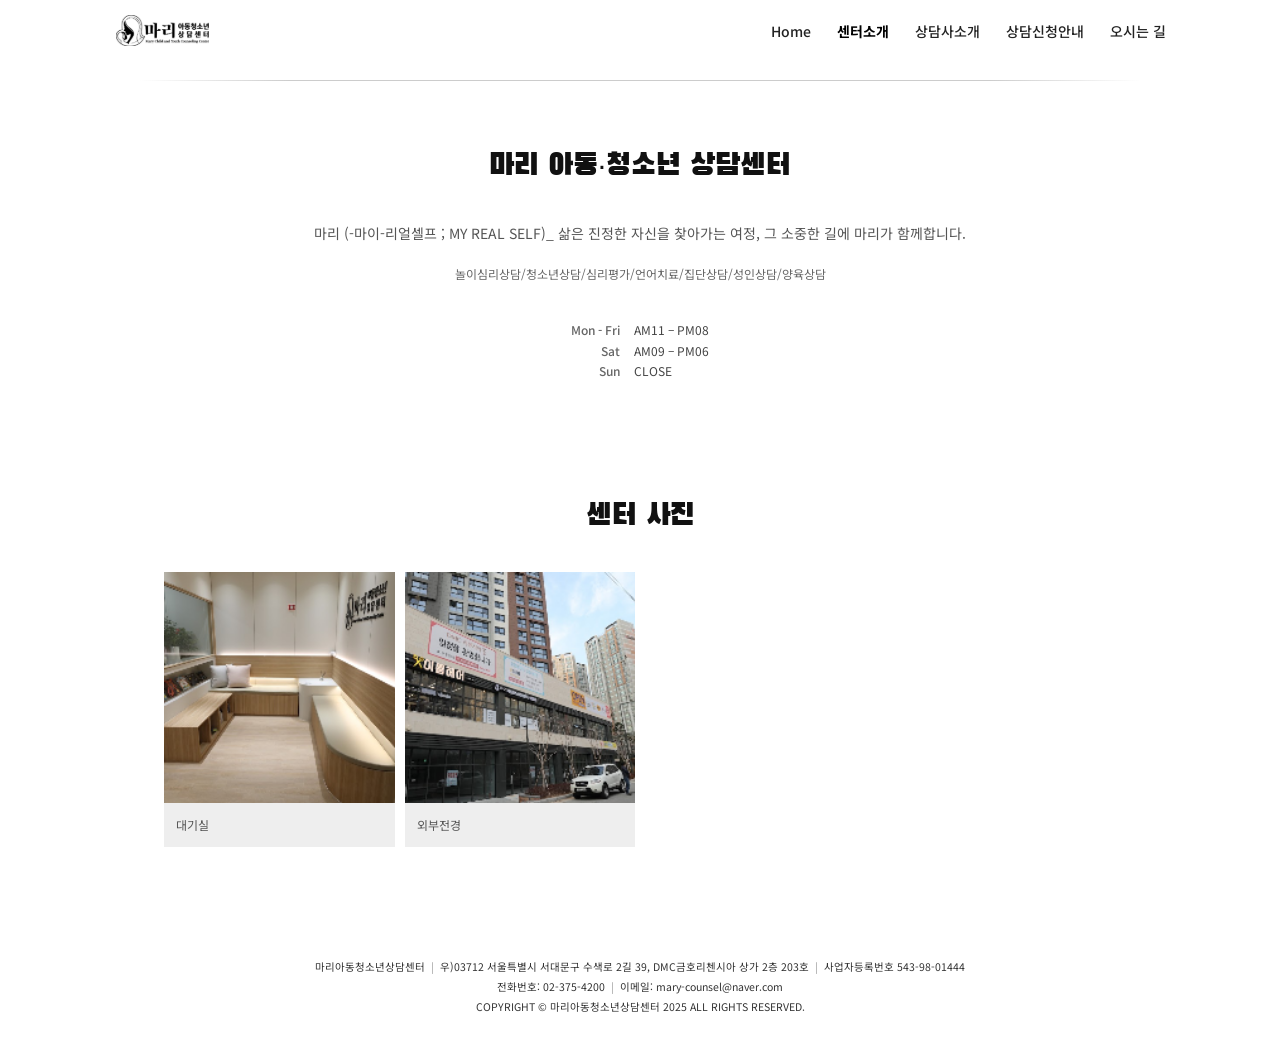
==== about.html @ cae1a4c9 "홈페이지 수정 (2026. 11. 23. 오후 10:30:12)" ====
<!DOCTYPE html>
<html lang="ko">
<head>
<meta charset="UTF-8">
<meta name="viewport" content="width=device-width, initial-scale=1">
<title>센터소개 | 마리아동청소년상담센터</title>
<meta name="description" content="마리아동청소년상담센터 센터소개 — 놀이심리상담, 청소년상담, 심리평가, 언어치료, 집단상담, 성인상담, 양육상담">
<link rel="canonical" href="https://www.mary-counsel.co.kr/about.html">
<meta property="og:type" content="website">
<meta property="og:title" content="센터소개 | 마리아동청소년상담센터">
<meta property="og:description" content="마리아동청소년상담센터 센터소개 — 놀이심리상담, 청소년상담, 심리평가, 언어치료, 집단상담, 성인상담, 양육상담">
<meta property="og:url" content="https://www.mary-counsel.co.kr/about.html">
<meta property="og:image" content="https://www.mary-counsel.co.kr/images/slide2.png">
<meta name="naver-site-verification" content="">
<meta name="google-site-verification" content="">
<link rel="icon" href="images/emblem.png">
<link rel="stylesheet" href="assets/style.css">
</head>
<body>
<header>
  <div class="nav">
    <a href="index.html" class="logo" aria-label="홈으로"><img src="images/logo.png" alt="마리아동청소년상담센터"></a>
    <nav class="menu" id="menu">
      <a href="index.html">Home</a>
      <a href="about.html" class="on">센터소개</a>
      <a href="counselors.html">상담사소개</a>
      <a href="reservation.html">상담신청안내</a>
      <a href="location.html">오시는 길</a>
    </nav>
    <button class="burger" id="burger" aria-label="메뉴" aria-expanded="false"><span></span><span></span><span></span></button>
  </div>
  <div class="hr"></div>
</header>

<main>
<div class="wrap intro">
  <h1 class="page-title">마리 아동·청소년 상담센터</h1>
  <p class="desc">마리 (-마이-리얼셀프 ; MY REAL SELF)_ 삶은 진정한 자신을 찾아가는 여정, 그 소중한 길에 마리가 함께합니다.</p>
  <p class="svc">놀이심리상담/청소년상담/심리평가/언어치료/집단상담/성인상담/양육상담</p>
  <dl class="hours">
    <dt>Mon - Fri</dt><dd>AM11 – PM08</dd>
    <dt>Sat</dt><dd>AM09 – PM06</dd>
    <dt>Sun</dt><dd>CLOSE</dd>
  </dl>
</div>
<div class="wrap">
  <h2 class="page-title gal-title">센터 사진</h2>
  <div class="gallery">
    <figure class="album" data-photos='[&quot;images/waiting.png&quot;]' data-name="대기실">
      <div class="album-img"><img src="images/waiting.png" alt="대기실 1" class="on" loading="lazy"></div>
      <figcaption>대기실</figcaption>
    </figure>
    <figure class="album" data-photos='[&quot;images/exterior.png&quot;]' data-name="외부전경">
      <div class="album-img"><img src="images/exterior.png" alt="외부전경 1" class="on" loading="lazy"></div>
      <figcaption>외부전경</figcaption>
    </figure>
  </div>
</div>
</main>

<footer>
  <span class="line">마리아동청소년상담센터</span><span class="sep">|</span><span class="line">우)03712 서울특별시 서대문구 수색로 2길 39, DMC금호리첸시아 상가 2층 203호</span><span class="sep">|</span><span class="line">사업자등록번호 543-98-01444</span><br>
  <span class="line">전화번호: <a href="tel:023754200">02-375-4200</a></span><span class="sep">|</span><span class="line">이메일: <a href="mailto:mary-counsel@naver.com">mary-counsel@naver.com</a></span><br>
  COPYRIGHT © 마리아동청소년상담센터 2025 ALL RIGHTS RESERVED.
</footer>

<div class="callbar"><a href="tel:023754200">📞 02-375-4200</a></div>
<div class="lightbox" id="lightbox"><button class="lb-x" aria-label="닫기">×</button><button class="lb-prev" aria-label="이전">‹</button><img alt=""><button class="lb-next" aria-label="다음">›</button><p></p></div>
<script src="assets/site.js"></script>
</body>
</html>
---- assets/style.css ----
@import url('https://fonts.googleapis.com/css2?family=Black+Han+Sans&family=Noto+Sans+KR:wght@400;500;700&display=swap');

:root{--brown:#5b4636;--brown-l:#c9b8a6;--beige:#f4ede6;--line:#e6e0da}
*{box-sizing:border-box;margin:0;padding:0}
body{font-family:"Noto Sans KR",-apple-system,"Apple SD Gothic Neo","Malgun Gothic",sans-serif;color:#333;background:#fff;line-height:1.7;word-break:keep-all;font-size:14px}
a{color:inherit;text-decoration:none}
img{max-width:100%;display:block}
button{font:inherit}
.wrap{max-width:1000px;margin:0 auto;padding:0 24px}

/* ===== 헤더 ===== */
header{position:sticky;top:0;z-index:50;background:#fff}
.nav{display:flex;align-items:center;justify-content:space-between;height:64px;max-width:1100px;margin:0 auto;padding:0 24px}
.nav .logo img{height:40px;width:auto}
.menu{display:flex;gap:26px;font-size:14px;font-weight:500}
.menu a{color:#222;padding:4px 0}
.menu a.on,.menu a:hover{font-weight:700;color:#000}
.burger{display:none;background:none;border:0;width:40px;height:40px;cursor:pointer}
.burger span{display:block;width:22px;height:2px;background:#222;margin:5px auto}
.hr{height:1px;background:linear-gradient(to right,transparent,#ccc 15%,#ccc 85%,transparent);max-width:1000px;margin:16px auto 0}

main{min-height:60vh}
.page-title{text-align:center;font-family:"Black Han Sans",sans-serif;font-size:30px;font-weight:400;color:#111;margin:60px 0 30px}

/* ===== 홈 ===== */
.home-emblem{display:flex;justify-content:center;margin:50px 0 40px}
.home-emblem img{width:130px}
.slider{background:#f5f5f5;margin:0 0 60px;padding:24px 0}
.slider .wrap{display:grid;grid-template-columns:300px 1fr;gap:30px;align-items:center;min-height:200px}
.slider h1{font-family:"Black Han Sans",sans-serif;font-weight:400;font-size:24px;line-height:1.4;color:#333;margin-bottom:16px}
.slider p{font-size:14px;color:#333}
.slides{position:relative;aspect-ratio:360/170;overflow:hidden;margin-bottom:-60px;background:#eee}
.slides img{position:absolute;inset:0;width:100%;height:100%;object-fit:cover;opacity:0;transition:opacity .8s}
.slides img.on{opacity:1}
.dots{display:flex;gap:14px;margin-top:22px;font-size:11px}
.dots button{background:none;border:0;color:#bbb;cursor:pointer}
.dots button.on{color:#333;font-weight:700}

/* ===== 센터소개 ===== */
.intro{text-align:center}
.intro .desc{color:#555;margin-bottom:18px}
.intro .svc{font-size:12px;color:#666;margin-bottom:34px}
.hours{display:inline-grid;grid-template-columns:auto auto;gap:0 14px;font-size:12px;text-align:left}
.hours dt{text-align:right;color:#666;font-weight:500}
.hours dd{color:#444}
.gal-title{margin-top:110px}
.gallery{display:grid;grid-template-columns:repeat(4,1fr);gap:10px;margin-bottom:60px}
.album{background:#eee;cursor:zoom-in}
.album-img{position:relative;aspect-ratio:1/1;overflow:hidden}
.album-img img{position:absolute;inset:0;width:100%;height:100%;object-fit:cover;opacity:0;transition:opacity .8s}
.album-img img.on{opacity:1}
.album-img .count{position:absolute;right:8px;top:8px;background:rgba(0,0,0,.55);color:#fff;font-size:11px;padding:2px 8px;border-radius:10px}
.album-img .count::before{content:"▣ "}
.album figcaption{padding:12px;font-size:12px;color:#555}

/* ===== 상담사소개 ===== */
.counselor{padding:10px 0 40px}
.counselor.with-photo{display:grid;grid-template-columns:200px 1fr;gap:36px;align-items:start}
.c-photo img{width:100%;aspect-ratio:3/4;object-fit:cover;border-radius:4px}
.counselor h2{font-family:"Black Han Sans",sans-serif;font-weight:400;font-size:22px;color:#111}
.counselor .field{color:#666;font-size:13px;margin-bottom:20px}
.counselor h3{font-size:14px;font-weight:700;margin:16px 0 4px}
.counselor h3::before{content:"• "}
.counselor ul{list-style:none;padding-left:8px;font-size:13px;color:#444}
.counselor li::before{content:"- "}
.divider{display:flex;justify-content:center;align-items:center;gap:6px;margin:30px 0}
.divider span{display:block;height:1px;width:36px;background:#bbb}
.divider i{display:block;width:16px;height:5px;border:1px solid #bbb;border-radius:3px}

/* ===== 상담신청안내 ===== */
.notice{text-align:center;padding:40px 24px 20px}
.notice h1{font-family:"Black Han Sans",sans-serif;font-weight:400;font-size:26px;color:#222;margin-bottom:26px}
.notice h2{font-family:"Black Han Sans",sans-serif;font-weight:400;font-size:22px;margin:80px 0 34px;color:#222}
.contact-btns{display:flex;justify-content:center;gap:12px;flex-wrap:wrap}
.cbtn{display:flex;flex-direction:column;align-items:center;min-width:240px;padding:16px 26px;border-radius:12px;transition:transform .15s,box-shadow .15s}
.cbtn:hover{transform:translateY(-2px);box-shadow:0 8px 20px rgba(0,0,0,.08)}
.cbtn span{font-size:12px;opacity:.8}
.cbtn b{font-family:"Black Han Sans",sans-serif;font-weight:400;font-size:22px;letter-spacing:.02em}
.cbtn.tel{background:#222;color:#fff}
.cbtn.kakao{background:#FEE500;color:#191600}
.cbtn.kakao b{font-family:"Noto Sans KR",sans-serif;font-weight:700;font-size:17px;line-height:1.9}

/* 상담절차 맵 */
.process{list-style:none;display:grid;grid-template-columns:repeat(var(--n),1fr);gap:0;position:relative;max-width:900px;margin:0 auto}
.process::before{content:"";position:absolute;top:34px;left:calc(50% / var(--n));right:calc(50% / var(--n));border-top:1px dashed var(--brown-l)}
.step{position:relative;display:flex;flex-direction:column;align-items:center;padding:0 6px}
.step .dot{position:relative;width:68px;height:68px;border-radius:50%;background:#fff;border:1px solid var(--brown-l);display:grid;place-items:center;font-size:24px;margin-bottom:14px;transition:background .2s}
.step:hover .dot{background:var(--beige)}
.step .num{position:absolute;top:-8px;left:50%;transform:translateX(-50%);background:var(--brown);color:#fff;font-size:10px;font-weight:700;padding:1px 7px;border-radius:10px;letter-spacing:.05em}
.step .txt strong{display:block;font-size:14px;font-weight:500;color:#222}
.step .txt small{display:block;font-size:12px;color:#888;margin-top:2px}

.times{list-style:none;display:inline-block;text-align:left}
.times li{display:flex;gap:18px;padding:10px 4px;border-bottom:1px solid var(--line);font-size:14px}
.times li:last-child{border-bottom:0}
.times .d{min-width:120px;color:#666}
.times .t{color:#222;font-weight:500}

/* ===== 오시는 길 ===== */
.mapbox{position:relative;margin-top:20px;height:300px;overflow:hidden;background:#eee}
.map{width:100%;height:100%;border:0;pointer-events:none}
.map-hit{position:absolute;inset:0;background:transparent;border:0;cursor:pointer;display:flex;align-items:flex-end;justify-content:center;padding:14px}
.map-hit span{background:rgba(255,255,255,.95);border:1px solid #ddd;border-radius:20px;padding:7px 16px;font-size:12px;box-shadow:0 2px 8px rgba(0,0,0,.08)}
.map-sheet{position:absolute;inset:0;background:rgba(0,0,0,.35);display:none;align-items:center;justify-content:center}
.map-sheet.on{display:flex}
.sheet-in{background:#fff;border-radius:14px;padding:22px 22px 14px;text-align:center;min-width:280px}
.sheet-in p{font-weight:700;margin-bottom:14px}
.apps{display:flex;gap:10px;justify-content:center}
.app{display:flex;flex-direction:column;align-items:center;gap:6px;font-size:12px;width:76px}
.app i{font-style:normal;width:48px;height:48px;border-radius:14px;display:grid;place-items:center;font-weight:800;font-size:20px;color:#fff}
.app.kakao i{background:#FEE500;color:#3c1e1e}
.app.naver i{background:#03C75A}
.app.tmap i{background:linear-gradient(135deg,#ff2f64,#6a3cff)}
.sheet-x{margin-top:14px;background:none;border:0;color:#888;font-size:13px;cursor:pointer}
.tmap-note{display:none;color:#c44;font-size:11px;margin-top:6px}
.tmap-note.on{display:block}
.map-links{display:flex;gap:8px;justify-content:flex-end;margin-top:10px}
.map-links .app{flex-direction:row;width:auto;border:1px solid #ddd;border-radius:6px;padding:5px 12px 5px 6px}
.map-links .app i{width:22px;height:22px;border-radius:6px;font-size:11px}
.loc-row{display:grid;grid-template-columns:1fr 1fr;gap:30px;padding:70px 0 0}
.loc-row h2{font-family:"Black Han Sans",sans-serif;font-weight:400;font-size:24px;color:#111}
.loc-row .lead{font-weight:700;font-size:15px;margin-bottom:24px}
.loc-row h3{font-size:14px;font-weight:700;margin-top:14px}
.loc-row h3::before{content:"• "}
.loc-row p{font-size:13px;padding-left:8px}
.loc-row p.lead{padding-left:0}
.biz p{letter-spacing:.05em;padding-left:0}

/* ===== 푸터 ===== */
footer{text-align:center;font-size:10.5px;color:#333;padding:50px 20px 40px;line-height:1.9}
footer .sep{margin:0 6px;color:#999}

/* ===== 사진 크게보기 ===== */
.lightbox{position:fixed;inset:0;background:rgba(0,0,0,.88);display:none;align-items:center;justify-content:center;z-index:100;padding:20px}
.lightbox.on{display:flex}
.lightbox img{max-height:85vh;max-width:88vw}
.lightbox p{position:absolute;bottom:22px;color:#fff;font-size:14px}
.lightbox button{position:absolute;background:none;border:0;color:#fff;font-size:44px;cursor:pointer;padding:10px 16px;line-height:1}
.lb-x{top:10px;right:10px}
.lb-prev{left:6px;top:50%;transform:translateY(-50%)}
.lb-next{right:6px;top:50%;transform:translateY(-50%)}

/* 상담사 목록 카드 */
.c-grid{display:grid;grid-template-columns:repeat(auto-fill,minmax(180px,1fr));gap:22px;margin-bottom:70px}
.c-card{display:block;border:1px solid var(--line);border-radius:6px;overflow:hidden;background:#fff;transition:transform .2s,box-shadow .2s}
.c-card:hover{transform:translateY(-4px);box-shadow:0 12px 26px rgba(0,0,0,.08)}
.c-card-img{aspect-ratio:3/4;background:var(--beige);overflow:hidden}
.c-card-img>img{width:100%;height:100%;object-fit:cover}
.c-card-img .noimg{display:grid;place-items:center;width:100%;height:100%}
.c-card-img .noimg img{width:45%;opacity:.35;mix-blend-mode:multiply}
.c-card-txt{padding:14px 16px 16px}
.c-card-txt .role{display:block;font-size:12px;color:#888}
.c-card-txt strong{display:block;font-family:"Black Han Sans",sans-serif;font-weight:400;font-size:20px;color:#111;margin:2px 0 6px}
.c-card-txt p{font-size:12px;color:#666;line-height:1.6}
.c-card-txt .more{display:block;margin-top:10px;font-size:12px;color:var(--brown);font-weight:700}

/* 상담사 상세 (카드를 누르면 표시) */
.c-detail{display:none;scroll-margin-top:90px;padding-bottom:40px}
.c-detail:target{display:block}
.cwrap:has(.c-detail:target) .c-grid{display:none}
.c-back{display:inline-block;font-size:13px;color:#666;margin-bottom:24px}
.c-back:hover{color:#000}
.c-nav{display:flex;justify-content:space-between;font-size:13px;color:#666}
.c-nav a:hover{color:#000}

.callbar{display:none}

@media (max-width:768px){
  .burger{display:block}
  .menu{position:absolute;top:64px;left:0;right:0;background:#fff;flex-direction:column;gap:0;padding:0 24px 12px;border-bottom:1px solid #eee;display:none}
  .menu.open{display:flex}
  .menu a{padding:12px 0;border-bottom:1px solid #f0f0f0}
  .slider .wrap{grid-template-columns:1fr}
  .slides{margin-bottom:0}
  .gallery{grid-template-columns:1fr 1fr}
  .counselor.with-photo{grid-template-columns:1fr;gap:16px}
  .c-grid{grid-template-columns:1fr 1fr;gap:12px}
  .c-card-txt strong{font-size:18px}
  .c-photo{max-width:200px}
  .process{grid-template-columns:1fr;max-width:300px;gap:18px}
  .process::before{top:34px;bottom:34px;left:34px;right:auto;border-top:0;border-left:1px dashed var(--brown-l)}
  .step{flex-direction:row;gap:18px;text-align:left;padding:0}
  .step .dot{margin-bottom:0;flex:none}
  .cbtn{min-width:0;width:100%}
  .loc-row{grid-template-columns:1fr;gap:16px;padding-top:50px}
  .map-links{justify-content:center}
  footer{padding-bottom:90px}
  footer .sep{display:none}
  footer .line{display:block}
  .callbar{display:flex;gap:8px;position:fixed;left:0;right:0;bottom:0;z-index:60;background:#fff;border-top:1px solid #eee;padding:10px 12px calc(10px + env(safe-area-inset-bottom))}
  .callbar a{flex:1;text-align:center;background:var(--brown);color:#fff;border-radius:8px;padding:12px;font-weight:700;font-size:15px}
  .callbar a.kakao{background:#FEE500;color:#191600}
}
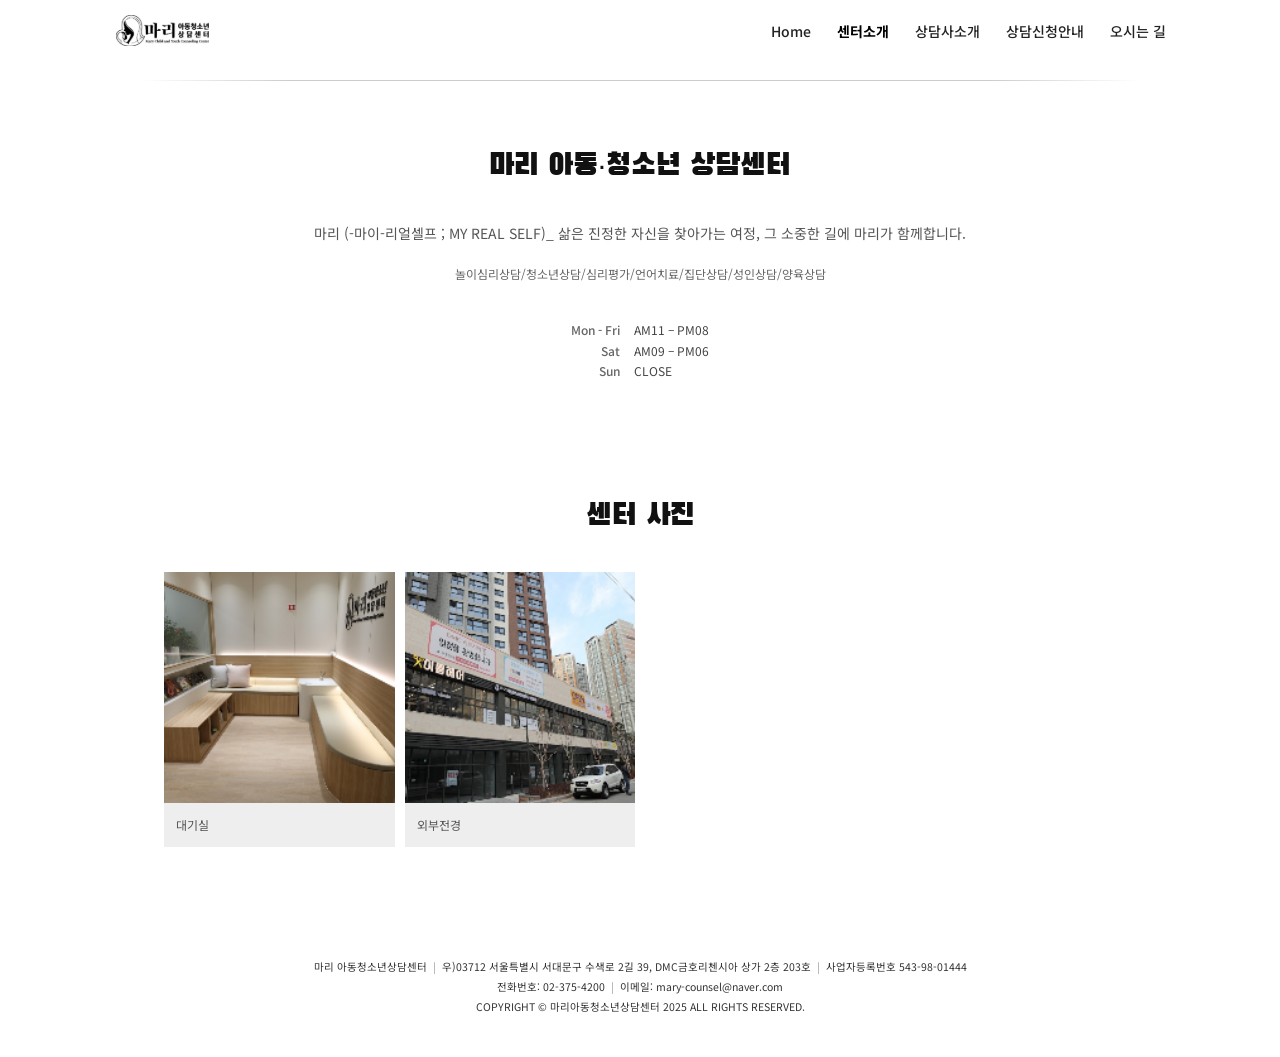
==== commit 6544211c: "홈페이지 수정 (2026. 11. 23. 오후 10:37:40)" ====
--- a/about.html
+++ b/about.html
@@ -3,12 +3,12 @@
 <head>
 <meta charset="UTF-8">
 <meta name="viewport" content="width=device-width, initial-scale=1">
-<title>센터소개 | 마리아동청소년상담센터</title>
-<meta name="description" content="마리아동청소년상담센터 센터소개 — 놀이심리상담, 청소년상담, 심리평가, 언어치료, 집단상담, 성인상담, 양육상담">
+<title>센터소개 | 마리 아동청소년상담센터</title>
+<meta name="description" content="마리 아동청소년상담센터 센터소개 — 놀이심리상담, 청소년상담, 심리평가, 언어치료, 집단상담, 성인상담, 양육상담">
 <link rel="canonical" href="https://www.mary-counsel.co.kr/about.html">
 <meta property="og:type" content="website">
-<meta property="og:title" content="센터소개 | 마리아동청소년상담센터">
-<meta property="og:description" content="마리아동청소년상담센터 센터소개 — 놀이심리상담, 청소년상담, 심리평가, 언어치료, 집단상담, 성인상담, 양육상담">
+<meta property="og:title" content="센터소개 | 마리 아동청소년상담센터">
+<meta property="og:description" content="마리 아동청소년상담센터 센터소개 — 놀이심리상담, 청소년상담, 심리평가, 언어치료, 집단상담, 성인상담, 양육상담">
 <meta property="og:url" content="https://www.mary-counsel.co.kr/about.html">
 <meta property="og:image" content="https://www.mary-counsel.co.kr/images/slide2.png">
 <meta name="naver-site-verification" content="">
@@ -19,7 +19,7 @@
 <body>
 <header>
   <div class="nav">
-    <a href="index.html" class="logo" aria-label="홈으로"><img src="images/logo.png" alt="마리아동청소년상담센터"></a>
+    <a href="index.html" class="logo" aria-label="홈으로"><img src="images/logo.png" alt="마리 아동청소년상담센터"></a>
     <nav class="menu" id="menu">
       <a href="index.html">Home</a>
       <a href="about.html" class="on">센터소개</a>
@@ -59,12 +59,12 @@
 </main>
 
 <footer>
-  <span class="line">마리아동청소년상담센터</span><span class="sep">|</span><span class="line">우)03712 서울특별시 서대문구 수색로 2길 39, DMC금호리첸시아 상가 2층 203호</span><span class="sep">|</span><span class="line">사업자등록번호 543-98-01444</span><br>
+  <span class="line">마리 아동청소년상담센터</span><span class="sep">|</span><span class="line">우)03712 서울특별시 서대문구 수색로 2길 39, DMC금호리첸시아 상가 2층 203호</span><span class="sep">|</span><span class="line">사업자등록번호 543-98-01444</span><br>
   <span class="line">전화번호: <a href="tel:023754200">02-375-4200</a></span><span class="sep">|</span><span class="line">이메일: <a href="mailto:mary-counsel@naver.com">mary-counsel@naver.com</a></span><br>
   COPYRIGHT © 마리아동청소년상담센터 2025 ALL RIGHTS RESERVED.
 </footer>
 
-<div class="callbar"><a href="tel:023754200">📞 02-375-4200</a></div>
+<div class="callbar"><a href="tel:023754200">📞 02-375-4200</a><a class="kakao" href="http://pf.kakao.com/_Vxcyxlxj/chat" target="_blank" rel="noopener">💬 카톡 상담</a></div>
 <div class="lightbox" id="lightbox"><button class="lb-x" aria-label="닫기">×</button><button class="lb-prev" aria-label="이전">‹</button><img alt=""><button class="lb-next" aria-label="다음">›</button><p></p></div>
 <script src="assets/site.js"></script>
 </body>
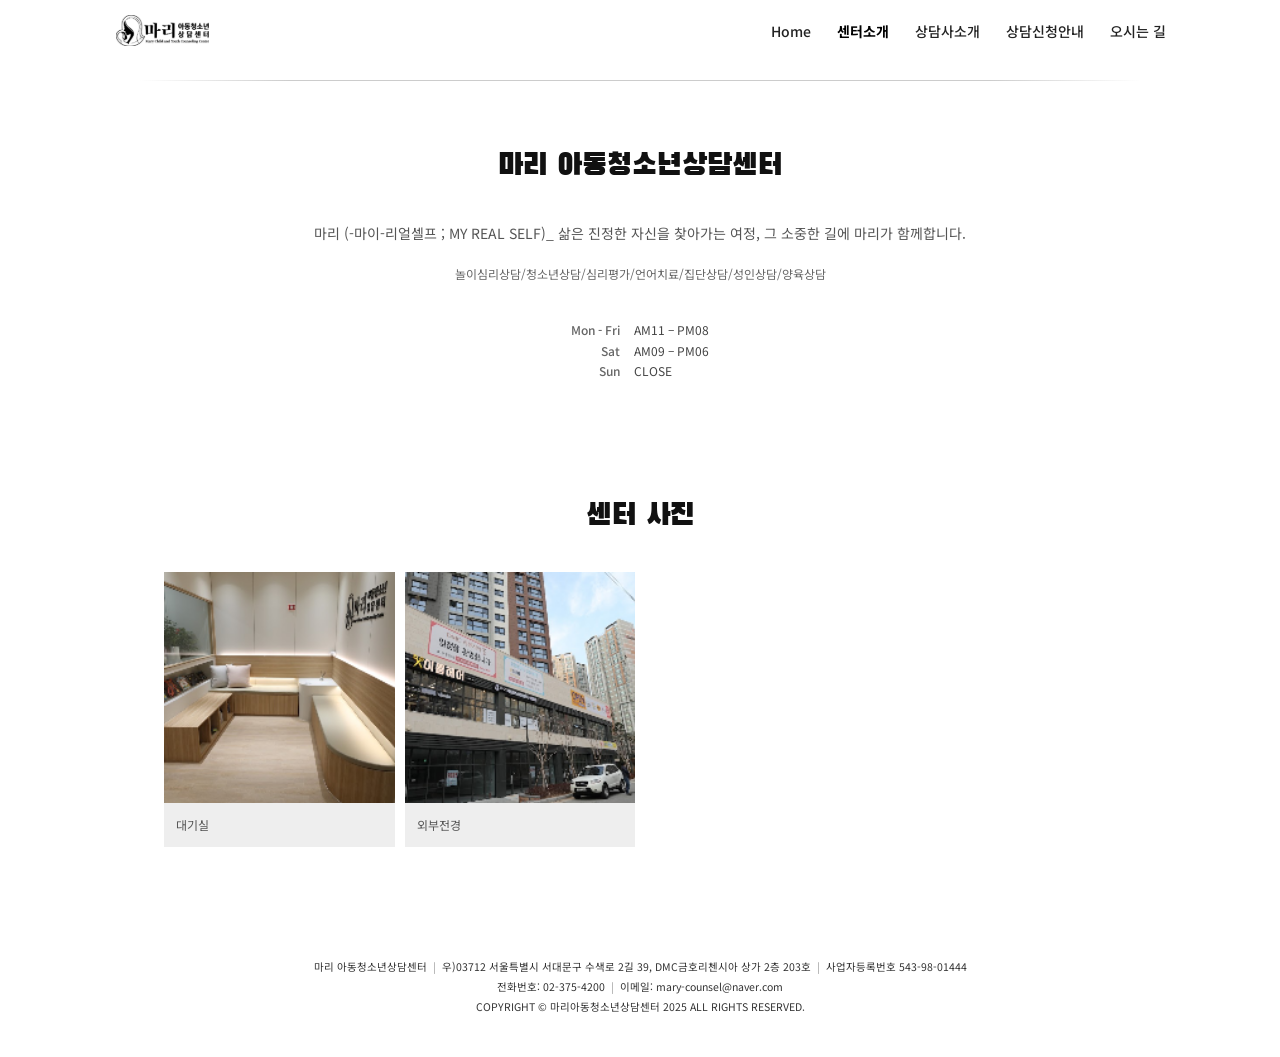
==== commit 63e07093: "홈페이지 수정 (2026. 11. 23. 오후 10:40:03)" ====
--- a/about.html
+++ b/about.html
@@ -34,7 +34,7 @@
 
 <main>
 <div class="wrap intro">
-  <h1 class="page-title">마리 아동·청소년 상담센터</h1>
+  <h1 class="page-title">마리 아동청소년상담센터</h1>
   <p class="desc">마리 (-마이-리얼셀프 ; MY REAL SELF)_ 삶은 진정한 자신을 찾아가는 여정, 그 소중한 길에 마리가 함께합니다.</p>
   <p class="svc">놀이심리상담/청소년상담/심리평가/언어치료/집단상담/성인상담/양육상담</p>
   <dl class="hours">
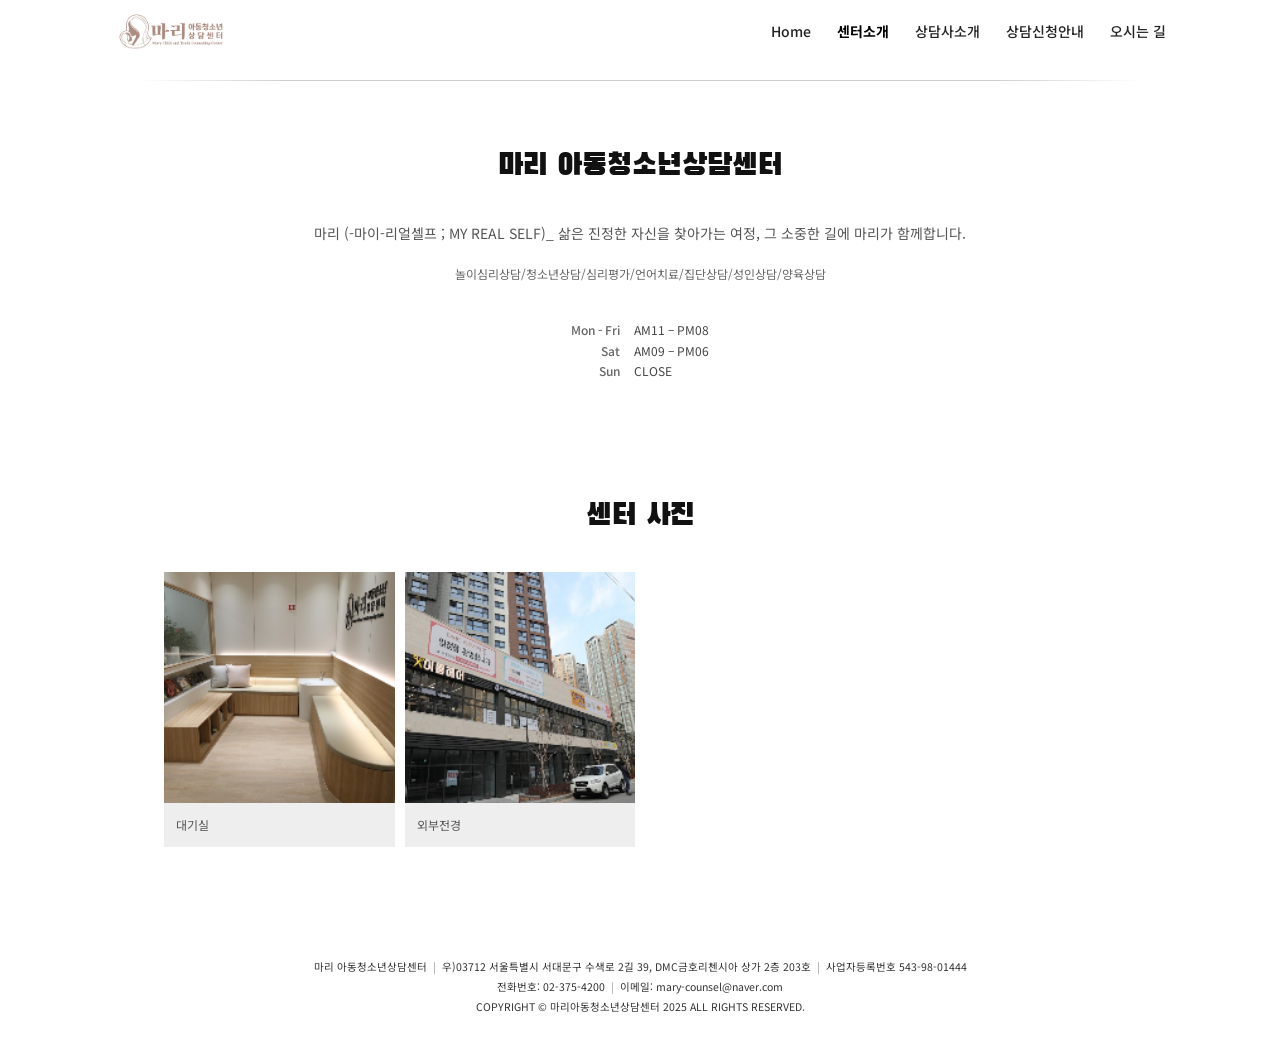
==== commit 22e70e83: "홈페이지 수정 (2026. 11. 25. 오후 8:19:19)" ====
--- a/about.html
+++ b/about.html
@@ -10,16 +10,16 @@
 <meta property="og:title" content="센터소개 | 마리 아동청소년상담센터">
 <meta property="og:description" content="마리 아동청소년상담센터 센터소개 — 놀이심리상담, 청소년상담, 심리평가, 언어치료, 집단상담, 성인상담, 양육상담">
 <meta property="og:url" content="https://www.mary-counsel.co.kr/about.html">
-<meta property="og:image" content="https://www.mary-counsel.co.kr/images/slide2.png">
+<meta property="og:image" content="https://www.mary-counsel.co.kr/images/uploads/1795605321383-wcl1f.jpg">
 <meta name="naver-site-verification" content="">
 <meta name="google-site-verification" content="">
-<link rel="icon" href="images/emblem.png">
+<link rel="icon" href="images/uploads/1795605533341-xy4sb.png">
 <link rel="stylesheet" href="assets/style.css">
 </head>
 <body>
 <header>
   <div class="nav">
-    <a href="index.html" class="logo" aria-label="홈으로"><img src="images/logo.png" alt="마리 아동청소년상담센터"></a>
+    <a href="index.html" class="logo" aria-label="홈으로"><img src="images/uploads/1795605528540-gndbz.png" alt="마리 아동청소년상담센터"></a>
     <nav class="menu" id="menu">
       <a href="index.html">Home</a>
       <a href="about.html" class="on">센터소개</a>
--- a/assets/style.css
+++ b/assets/style.css
@@ -163,6 +163,14 @@
 .c-nav{display:flex;justify-content:space-between;font-size:13px;color:#666}
 .c-nav a:hover{color:#000}
 
+/* 새로 추가한 페이지 */
+.custom-page{padding-bottom:60px}
+.cp-intro{text-align:center;color:#555;max-width:720px;margin:0 auto 40px}
+.cp-sec{max-width:820px;margin:0 auto 46px}
+.cp-sec h2{font-family:"Black Han Sans",sans-serif;font-weight:400;font-size:22px;color:#111;margin-bottom:10px}
+.cp-sec p{font-size:14px;color:#444}
+.cp-gallery{grid-template-columns:repeat(3,1fr);margin:16px 0 0}
+
 .callbar{display:none}
 
 @media (max-width:768px){
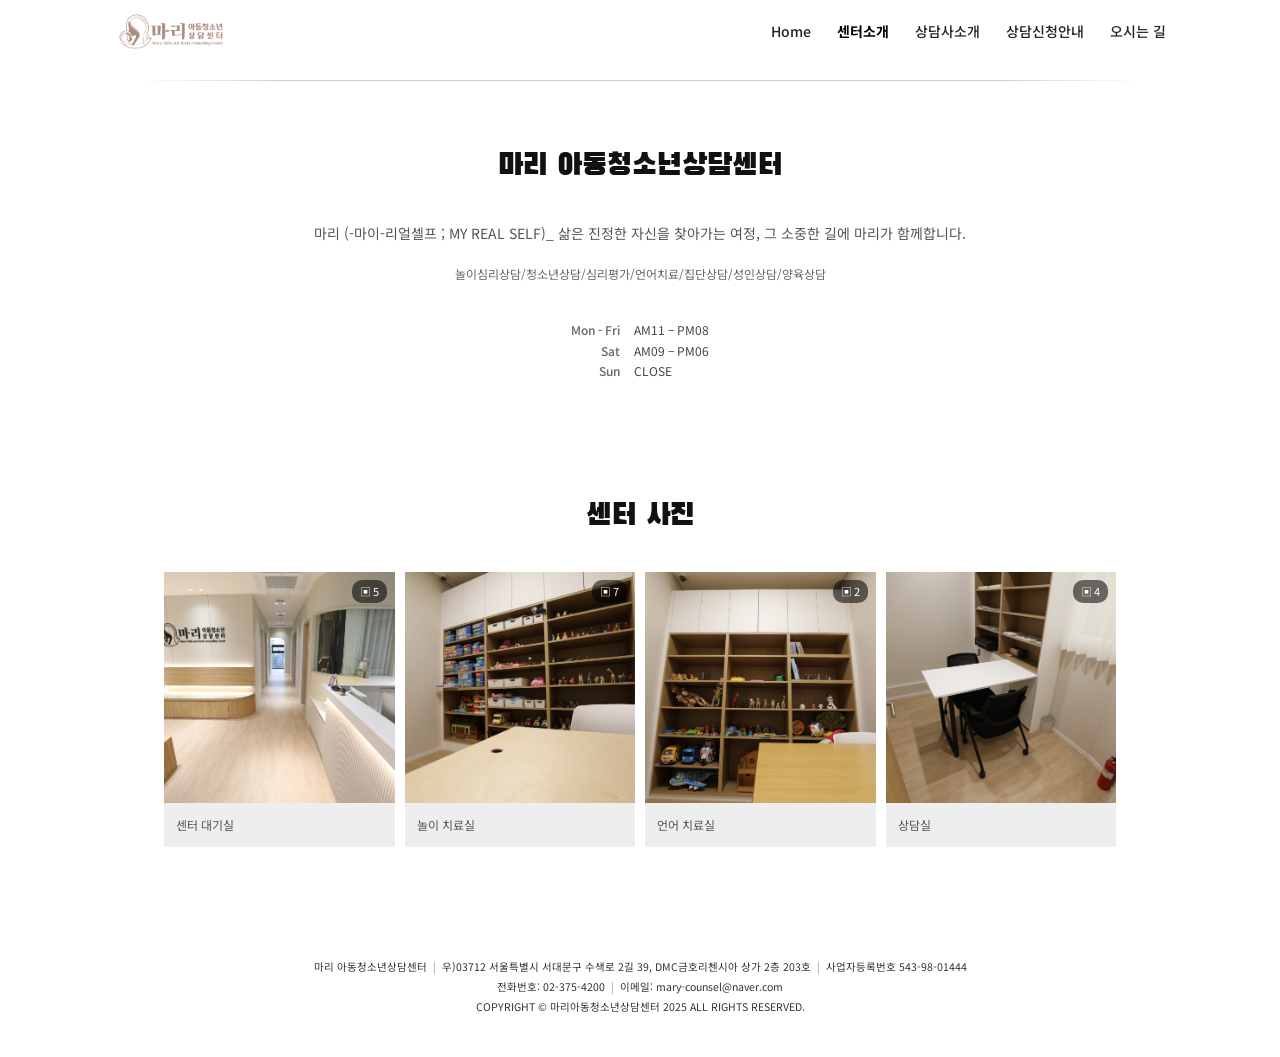
==== commit 42a1e584: "홈페이지 수정 (2026. 11. 25. 오후 8:39:13)" ====
--- a/about.html
+++ b/about.html
@@ -46,13 +46,21 @@
 <div class="wrap">
   <h2 class="page-title gal-title">센터 사진</h2>
   <div class="gallery">
-    <figure class="album" data-photos='[&quot;images/waiting.png&quot;]' data-name="대기실">
-      <div class="album-img"><img src="images/waiting.png" alt="대기실 1" class="on" loading="lazy"></div>
-      <figcaption>대기실</figcaption>
+    <figure class="album" data-photos='[&quot;images/uploads/1795605916421-d5wzz.jpg&quot;,&quot;images/uploads/1795605928248-kgweh.jpg&quot;,&quot;images/uploads/1795605938580-22pux.jpg&quot;,&quot;images/uploads/1795605943663-sfvqz.jpg&quot;,&quot;images/uploads/1795605950672-2zzmw.jpg&quot;]' data-name="센터 대기실">
+      <div class="album-img"><img src="images/uploads/1795605916421-d5wzz.jpg" alt="센터 대기실 1" class="on" loading="lazy"><img src="images/uploads/1795605928248-kgweh.jpg" alt="센터 대기실 2" loading="lazy"><img src="images/uploads/1795605938580-22pux.jpg" alt="센터 대기실 3" loading="lazy"><img src="images/uploads/1795605943663-sfvqz.jpg" alt="센터 대기실 4" loading="lazy"><img src="images/uploads/1795605950672-2zzmw.jpg" alt="센터 대기실 5" loading="lazy"><span class="count">5</span></div>
+      <figcaption>센터 대기실</figcaption>
     </figure>
-    <figure class="album" data-photos='[&quot;images/exterior.png&quot;]' data-name="외부전경">
-      <div class="album-img"><img src="images/exterior.png" alt="외부전경 1" class="on" loading="lazy"></div>
-      <figcaption>외부전경</figcaption>
+    <figure class="album" data-photos='[&quot;images/uploads/1795605998486-2i3rw.jpg&quot;,&quot;images/uploads/1795606005302-bfdka.jpg&quot;,&quot;images/uploads/1795606214274-88a89.jpg&quot;,&quot;images/uploads/1795606218424-my7g2.jpg&quot;,&quot;images/uploads/1795606227018-kn1ps.jpg&quot;,&quot;images/uploads/1795606239157-8docu.jpg&quot;,&quot;images/uploads/1795606248961-xl3pf.jpg&quot;]' data-name="놀이 치료실">
+      <div class="album-img"><img src="images/uploads/1795605998486-2i3rw.jpg" alt="놀이 치료실 1" class="on" loading="lazy"><img src="images/uploads/1795606005302-bfdka.jpg" alt="놀이 치료실 2" loading="lazy"><img src="images/uploads/1795606214274-88a89.jpg" alt="놀이 치료실 3" loading="lazy"><img src="images/uploads/1795606218424-my7g2.jpg" alt="놀이 치료실 4" loading="lazy"><img src="images/uploads/1795606227018-kn1ps.jpg" alt="놀이 치료실 5" loading="lazy"><img src="images/uploads/1795606239157-8docu.jpg" alt="놀이 치료실 6" loading="lazy"><img src="images/uploads/1795606248961-xl3pf.jpg" alt="놀이 치료실 7" loading="lazy"><span class="count">7</span></div>
+      <figcaption>놀이 치료실</figcaption>
+    </figure>
+    <figure class="album" data-photos='[&quot;images/uploads/1795606284673-l1a2y.jpg&quot;,&quot;images/uploads/1795606683318-dktlk.jpg&quot;]' data-name="언어 치료실">
+      <div class="album-img"><img src="images/uploads/1795606284673-l1a2y.jpg" alt="언어 치료실 1" class="on" loading="lazy"><img src="images/uploads/1795606683318-dktlk.jpg" alt="언어 치료실 2" loading="lazy"><span class="count">2</span></div>
+      <figcaption>언어 치료실</figcaption>
+    </figure>
+    <figure class="album" data-photos='[&quot;images/uploads/1795606699804-xaelp.jpg&quot;,&quot;images/uploads/1795606707913-e22k7.jpg&quot;,&quot;images/uploads/1795606719048-uhsby.jpg&quot;,&quot;images/uploads/1795606724822-hypt3.jpg&quot;]' data-name="상담실">
+      <div class="album-img"><img src="images/uploads/1795606699804-xaelp.jpg" alt="상담실 1" class="on" loading="lazy"><img src="images/uploads/1795606707913-e22k7.jpg" alt="상담실 2" loading="lazy"><img src="images/uploads/1795606719048-uhsby.jpg" alt="상담실 3" loading="lazy"><img src="images/uploads/1795606724822-hypt3.jpg" alt="상담실 4" loading="lazy"><span class="count">4</span></div>
+      <figcaption>상담실</figcaption>
     </figure>
   </div>
 </div>
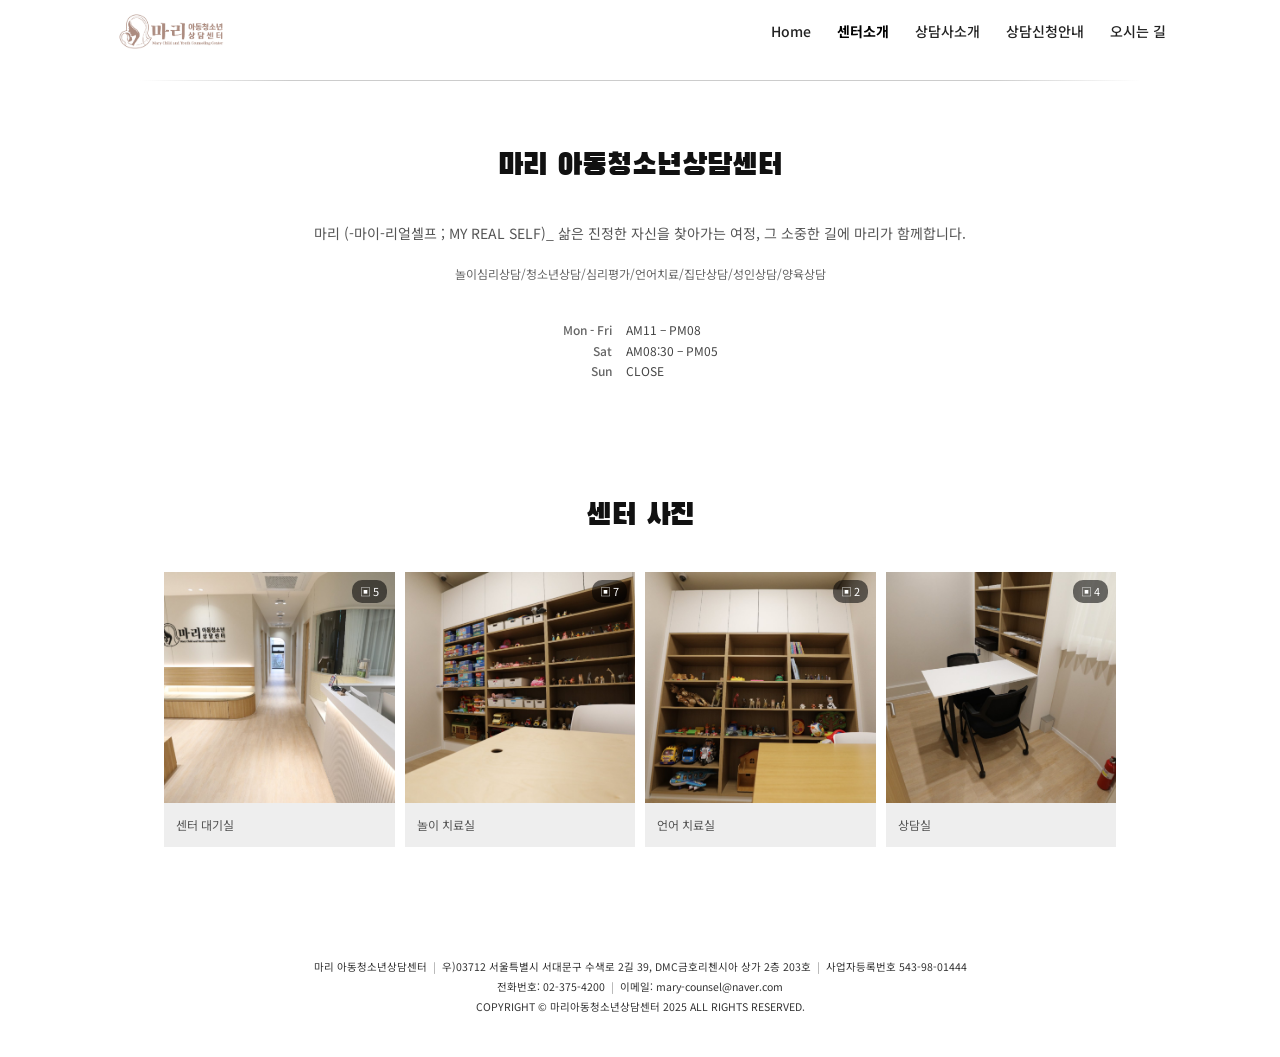
==== commit 822938c1: "홈페이지 수정 (2026. 11. 25. 오후 9:48:48)" ====
--- a/about.html
+++ b/about.html
@@ -39,7 +39,7 @@
   <p class="svc">놀이심리상담/청소년상담/심리평가/언어치료/집단상담/성인상담/양육상담</p>
   <dl class="hours">
     <dt>Mon - Fri</dt><dd>AM11 – PM08</dd>
-    <dt>Sat</dt><dd>AM09 – PM06</dd>
+    <dt>Sat</dt><dd>AM08:30 – PM05</dd>
     <dt>Sun</dt><dd>CLOSE</dd>
   </dl>
 </div>
